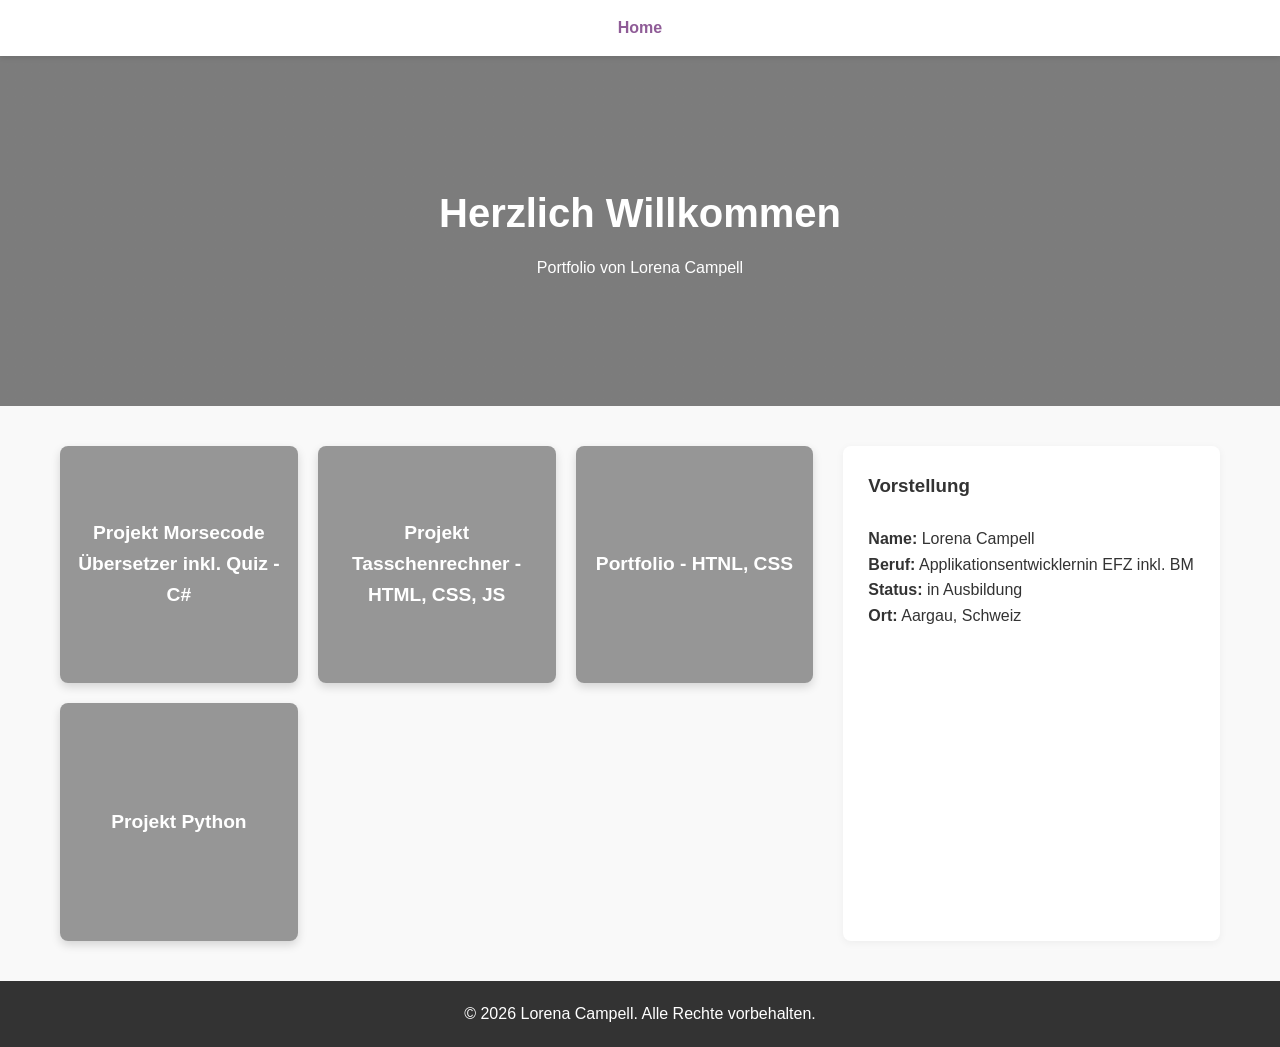
==== index.html @ 9f92cdcc "version 1 beinhaltet folgendes: - Projekt Taschenrechner - Projekt Übersetzer - Projekt Portfolio" ====
<!DOCTYPE html>
<html lang="de">
<head>
    <meta charset="UTF-8">
    <meta name="viewport" content="width=device-width, initial-scale=1.0">
    <title>Meine Bewerbung</title>
    <link rel="stylesheet" href="style.css">
</head>
<body>

    <nav class="main-nav">
        <ul>
            <li><a href="#home" class="active">Home</a></li>
            <!--<li><a href="#projekte">Projekte</a></li>
            <li><a href="#skills">Skills</a></li> 
            <li><a href="#kontakt">Kontakt</a></li>-->
        </ul>
    </nav>

    <header class="hero-header">
        <div class="header-content">
            <h1>Herzlich Willkommen</h1>
            <p>Portfolio von Lorena Campell </p>
        </div>
    </header>

    <main class="main-container">
        
        <section class="grid-section">
            <div class="card-grid">
                <a href="Projekt_Morsecode.html" class="square-card" style="background-image: url('pictures/morsecodeBackground.png');">
                    <span>Projekt Morsecode Übersetzer inkl. Quiz - C#</span>
                </a>
                <a href="Projekt_taschenrechner.html" class="square-card" style="background-image: url('Pictures/Taschenrechner_retroMood.png');">
                    <span>Projekt Tasschenrechner - HTML, CSS, JS</span>
                </a>
                
                <a href="Projekt_Portfolio.html" class="square-card" style="background-image: url('Pictures/portfolio_background.png');">
                    <span>Portfolio - HTNL, CSS</span>
                </a>
                 
                <a href="Projekt Python.html" class="square-card" style="background-image: url('Pictures/python_project.png');">
                    <span>Projekt Python</span>
                </a>
                <!--
                <a href="unterseite6.html" class="square-card" style="background-image: url('https://picsum.photos/400?random=6');">
                    <span>Python Zertifikat</span>
                </a> -->
                
            </div>
        </section>

        <aside class="sidebar">
            <section class="profile-text-box">
                <h3>Vorstellung</h3>
                <br>
                <p><strong>Name:</strong> Lorena Campell</p>                
                <p><strong>Beruf:</strong> Applikationsentwicklernin EFZ inkl. BM</p>
                <p><strong>Status:</strong> in Ausbildung</p>
                <p><strong>Ort:</strong> Aargau, Schweiz</p>
                

            </section>
        </aside>

    </main>

    <footer class="main-footer">
        <p>&copy; 2026 Lorena Campell. Alle Rechte vorbehalten.</p>
    </footer>

</body>
</html>
---- style.css ----
/* Grundlegende Einstellungen */
* {
    margin: 0;
    padding: 0;
    box-sizing: border-box;
}

body {
    font-family: 'Segoe UI', Tahoma, Geneva, Verdana, sans-serif;
    line-height: 1.6;
    color: #333;
    background-color: #f9f9f9;
}

/* Navigation */
.main-nav {
    background-color: #ffffff;
    box-shadow: 0 2px 5px rgba(0,0,0,0.1);
    position: sticky;
    top: 0;
    z-index: 1000;
}

.main-nav ul {
    display: flex;
    justify-content: center;
    list-style: none;
    max-width: 1200px;
    margin: 0 auto;
    padding: 15px 20px;
}

.main-nav li {
    margin: 0 15px;
}

.main-nav a {
    text-decoration: none;
    color: #555;
    font-weight: 600;
    transition: color 0.3s;
}

.main-nav a:hover, .main-nav a.active {
    color: #8f5c97;
}

/*Header */
.hero-header {
    width: 100%;
    height: 350px;
    background: linear-gradient(rgba(0, 0, 0, 0.5), rgba(0, 0, 0, 0.5)), url('Pictures/titel_background.jpg') no-repeat center center/cover;
    display: flex;
    justify-content: center;
    align-items: center;
    color: white;
    text-align: center;
}

.header-content h1 {
    font-size: 2.5rem;
    margin-bottom: 10px;
}

/* Hauptlayout-Container */
.main-container {
    max-width: 1200px;
    margin: 40px auto;
    padding: 0 20px;
    display: grid;
    grid-template-columns: 2fr 1fr; /* 2 Teile für Quadrate, 1 Teil für Sidebar */
    gap: 30px;
}

/* Quadrat-Raster */
.grid-section {
    width: 100%;
}

.card-grid {
    display: grid;
    grid-template-columns: repeat(auto-fit, minmax(220px, 1fr));
    gap: 20px;
}

.square-card {
    aspect-ratio: 1 / 1;
    background-size: cover;
    background-position: center;
    position: relative;
    border-radius: 8px;
    overflow: hidden;
    display: flex;
    justify-content: center;
    align-items: center;
    text-decoration: none;
    box-shadow: 0 4px 10px rgba(0,0,0,0.15);
    transition: transform 0.3s, box-shadow 0.3s;
}

/* overlay-Effekt bei quadraten */
.square-card::before {
    content: '';
    position: absolute;
    top: 0; left: 0; right: 0; bottom: 0;
    background: rgba(0, 0, 0, 0.4);
    transition: background 0.3s;
}

.square-card span {
    position: relative;
    color: white;
    font-size: 1.2rem;
    font-weight: bold;
    z-index: 2;
    text-align: center;
    padding: 10px;
}

/* hover-Effekt d. Quadrate */
.square-card:hover {
    transform: translateY(-5px);
    box-shadow: 0 6px 15px rgba(0,0,0,0.25);
}

.square-card:hover::before {
    background: rgba(0, 0, 0, 0.2);
}

/*Sidebar Aside*/
.sidebar {
    background-color: white;
    padding: 25px;
    border-radius: 8px;
    box-shadow: 0 2px 8px rgba(0,0,0,0.05);
    height: auto; /*nicht ganz sichers*/
}


/*unterseite design */

.project-gallery {
    width: 100%;
}

/*  boxen anordnen */
.large-image-stack {
    display: flex;
    flex-direction: column;
    gap: 30px;
}

.image-box {
    background-color: white;
    padding: 20px;
    border-radius: 8px;
    box-shadow: 0 2px 8px rgba(0,0,0,0.05);
}

/* Bild nutzt die linke seite komplet aus */
.image-box img {
    width: 100%;
    height: auto;
    border-radius: 6px;
    display: block;
}

/* beschriftung unter bildern */
.image-box .caption {
    margin-top: 12px;
    font-size: 0.95rem;
    color: #666;
    font-style: italic;
}


.sidebar ul {
    padding-left: 20px;
    margin: 10px 0;
}

.sidebar li {
    margin-bottom: 5px;
}

.back-button {
    display: inline-block;
    margin-top: 20px;
    text-decoration: none;
    color: #8f5c97;
    font-weight: bold;
    transition: transform 0.2s;
}

.back-button:hover {
    transform: translateX(-4px);
}

/* Footer (bei allen seiten gleich) */
.main-footer {
    background-color: #333;
    color: white;
    text-align: center;
    padding: 20px;
    margin-top: 40px;
}
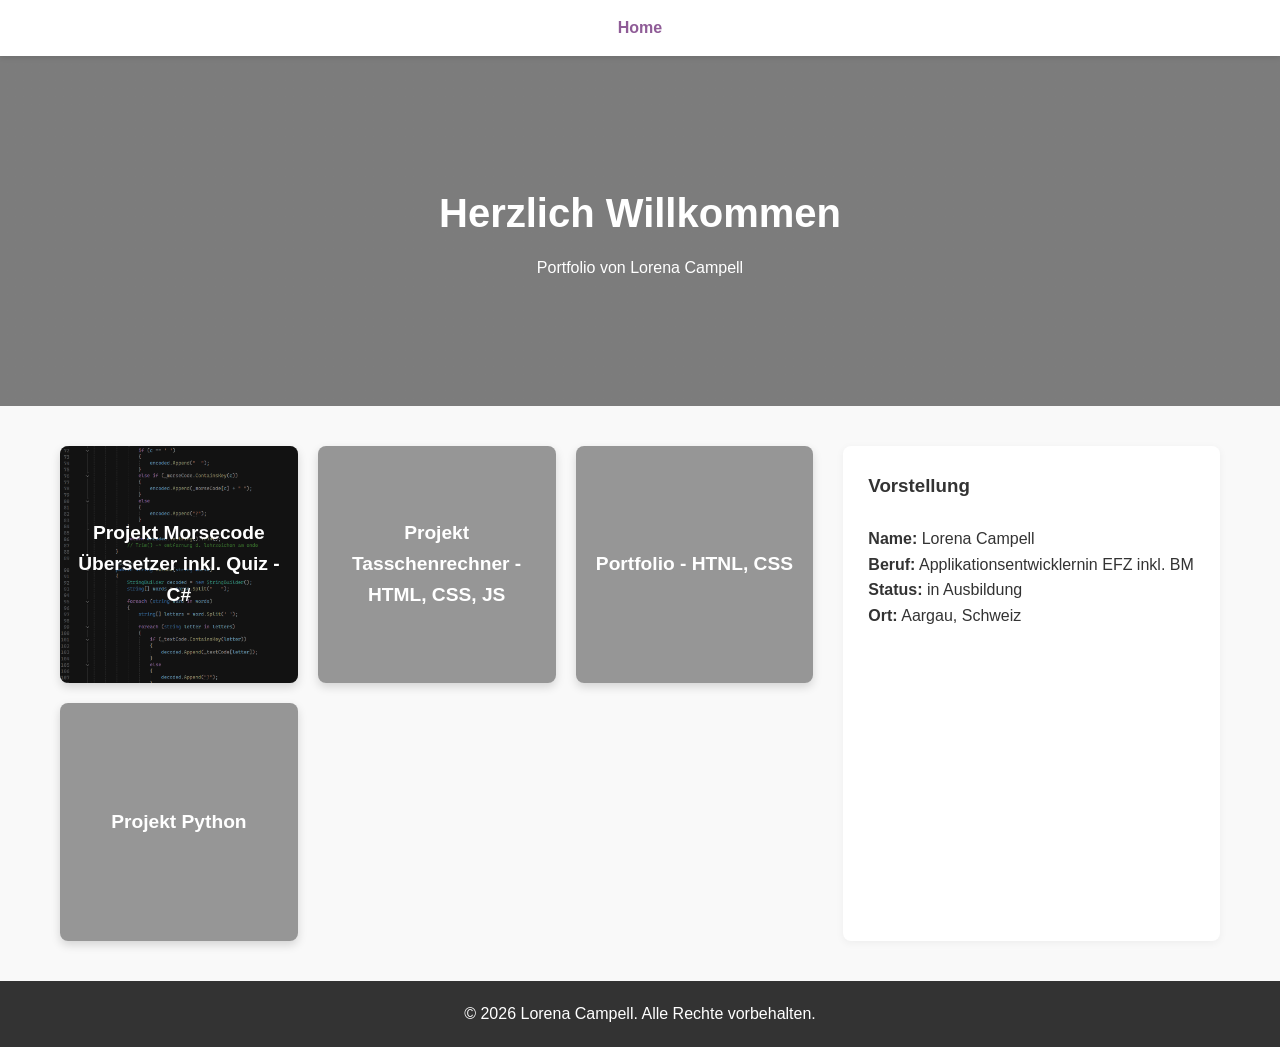
==== commit 37b7a35f: "Fix HTML formatting and update image paths" ====
--- a/index.html
+++ b/index.html
@@ -28,7 +28,7 @@
         
         <section class="grid-section">
             <div class="card-grid">
-                <a href="Projekt_Morsecode.html" class="square-card" style="background-image: url('pictures/morsecodeBackground.png');">
+                <a href="Projekt_Morsecode.html" class="square-card" style="background-image: url('morsecodeBackground.png');">
                     <span>Projekt Morsecode Übersetzer inkl. Quiz - C#</span>
                 </a>
                 <a href="Projekt_taschenrechner.html" class="square-card" style="background-image: url('Pictures/Taschenrechner_retroMood.png');">
@@ -70,4 +70,4 @@
     </footer>
 
 </body>
-</html>+</html>
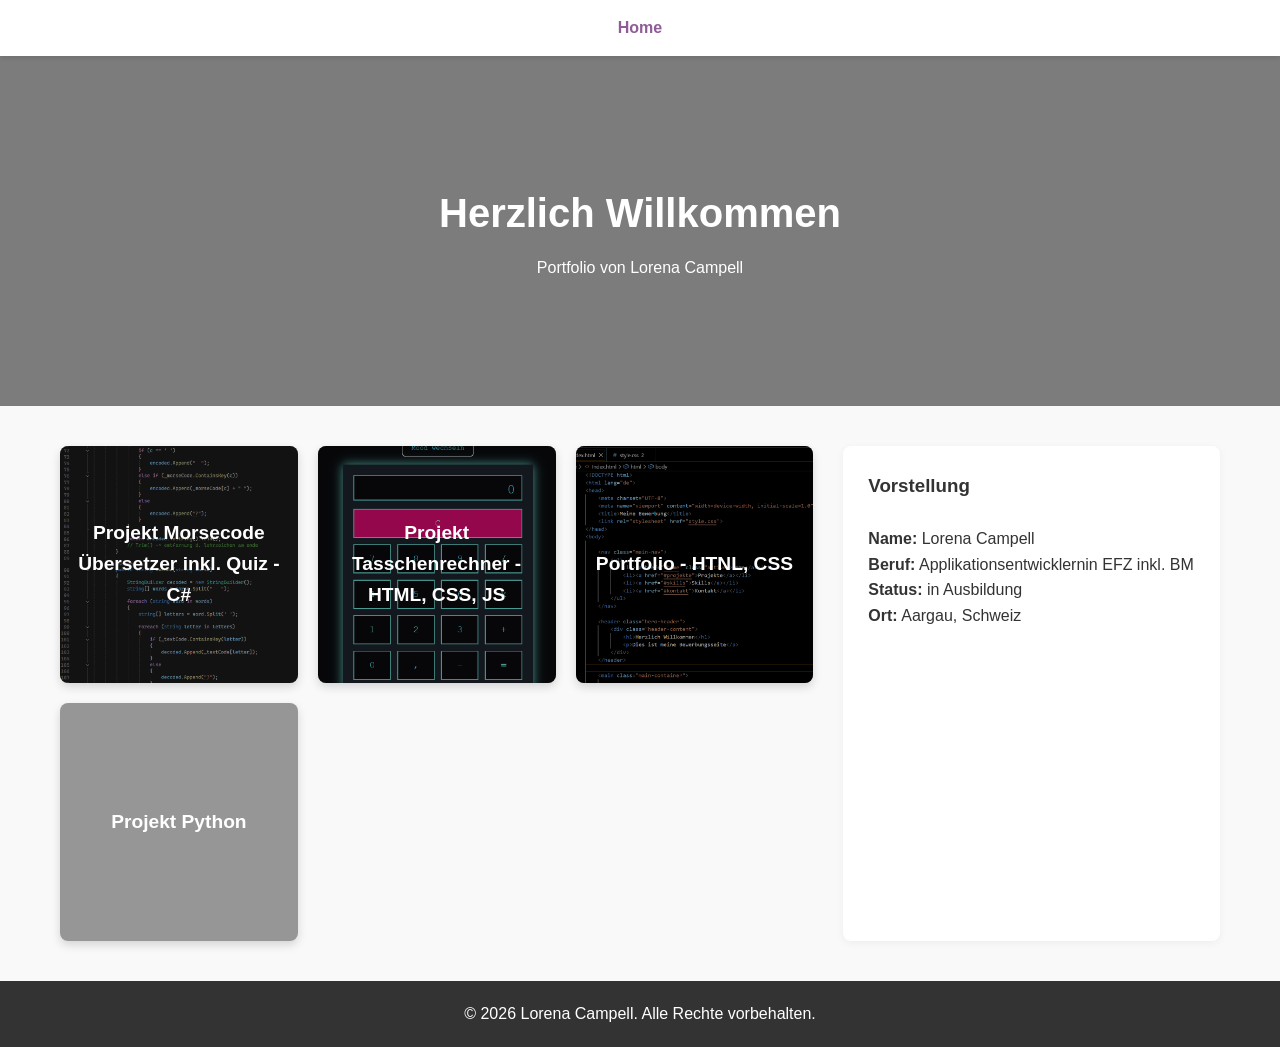
==== commit c5619bf7: "Fix HTML formatting and update project links" ====
--- a/index.html
+++ b/index.html
@@ -31,15 +31,15 @@
                 <a href="Projekt_Morsecode.html" class="square-card" style="background-image: url('morsecodeBackground.png');">
                     <span>Projekt Morsecode Übersetzer inkl. Quiz - C#</span>
                 </a>
-                <a href="Projekt_taschenrechner.html" class="square-card" style="background-image: url('Pictures/Taschenrechner_retroMood.png');">
+                <a href="Projekt_taschenrechner.html" class="square-card" style="background-image: url('Taschenrechner_retroMood.png');">
                     <span>Projekt Tasschenrechner - HTML, CSS, JS</span>
                 </a>
                 
-                <a href="Projekt_Portfolio.html" class="square-card" style="background-image: url('Pictures/portfolio_background.png');">
+                <a href="Projekt_Portfolio.html" class="square-card" style="background-image: url('portfolio_background.png');">
                     <span>Portfolio - HTNL, CSS</span>
                 </a>
                  
-                <a href="Projekt Python.html" class="square-card" style="background-image: url('Pictures/python_project.png');">
+                <a href="Projekt Python.html" class="square-card" style="background-image: url('python_project.png');">
                     <span>Projekt Python</span>
                 </a>
                 <!--
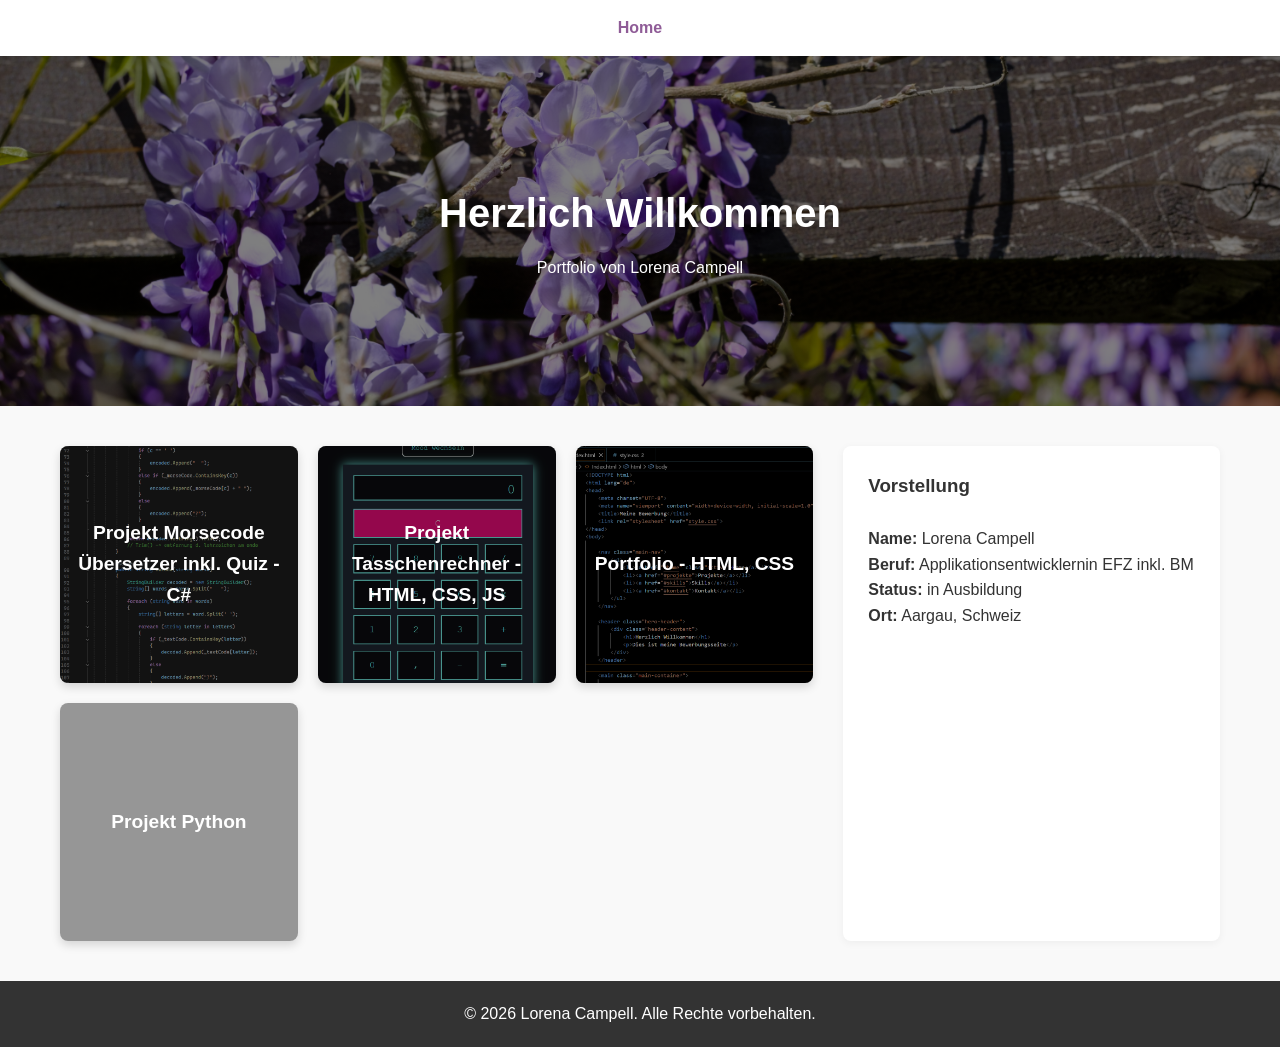
==== commit a3d596af: "Update index.html" ====
--- a/index.html
+++ b/index.html
@@ -36,7 +36,7 @@
                 </a>
                 
                 <a href="Projekt_Portfolio.html" class="square-card" style="background-image: url('portfolio_background.png');">
-                    <span>Portfolio - HTNL, CSS</span>
+                    <span>Portfolio - HTML, CSS</span>
                 </a>
                  
                 <a href="Projekt Python.html" class="square-card" style="background-image: url('python_project.png');">
--- a/style.css
+++ b/style.css
@@ -49,7 +49,7 @@
 .hero-header {
     width: 100%;
     height: 350px;
-    background: linear-gradient(rgba(0, 0, 0, 0.5), rgba(0, 0, 0, 0.5)), url('Pictures/titel_background.jpg') no-repeat center center/cover;
+    background: linear-gradient(rgba(0, 0, 0, 0.5), rgba(0, 0, 0, 0.5)), url('titel_background.jpg') no-repeat center center/cover;
     display: flex;
     justify-content: center;
     align-items: center;
@@ -203,4 +203,4 @@
     text-align: center;
     padding: 20px;
     margin-top: 40px;
-}+}
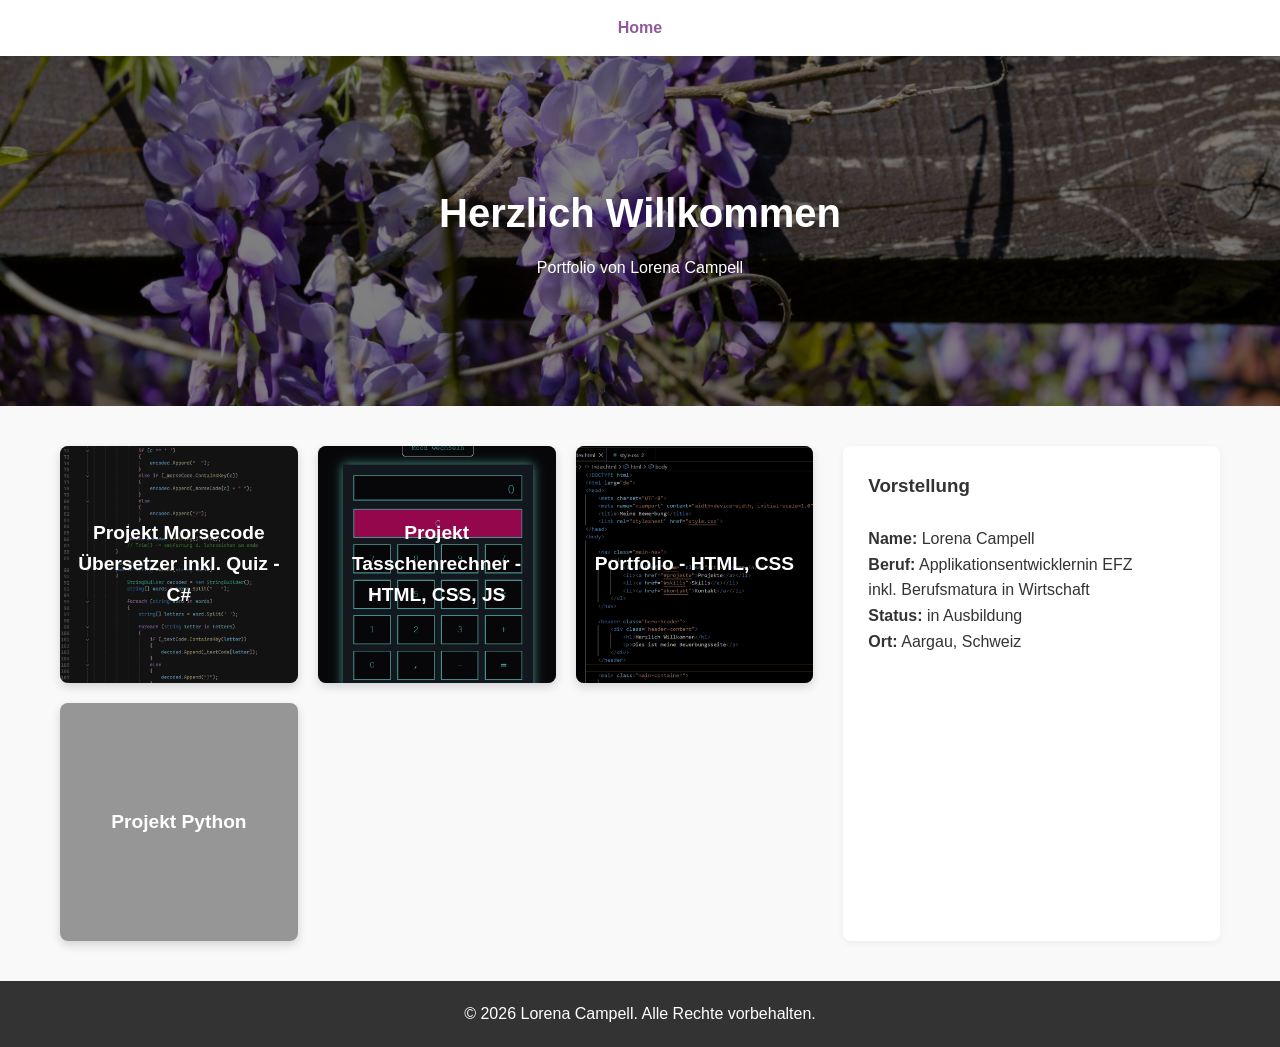
==== commit fbde679a: "Revise profile details and fix typos in index.html Updated profile information and corrected minor t" ====
--- a/index.html
+++ b/index.html
@@ -55,7 +55,7 @@
                 <h3>Vorstellung</h3>
                 <br>
                 <p><strong>Name:</strong> Lorena Campell</p>                
-                <p><strong>Beruf:</strong> Applikationsentwicklernin EFZ inkl. BM</p>
+                <p><strong>Beruf:</strong> Applikationsentwicklernin EFZ <br> inkl. Berufsmatura in Wirtschaft</p>
                 <p><strong>Status:</strong> in Ausbildung</p>
                 <p><strong>Ort:</strong> Aargau, Schweiz</p>
                 
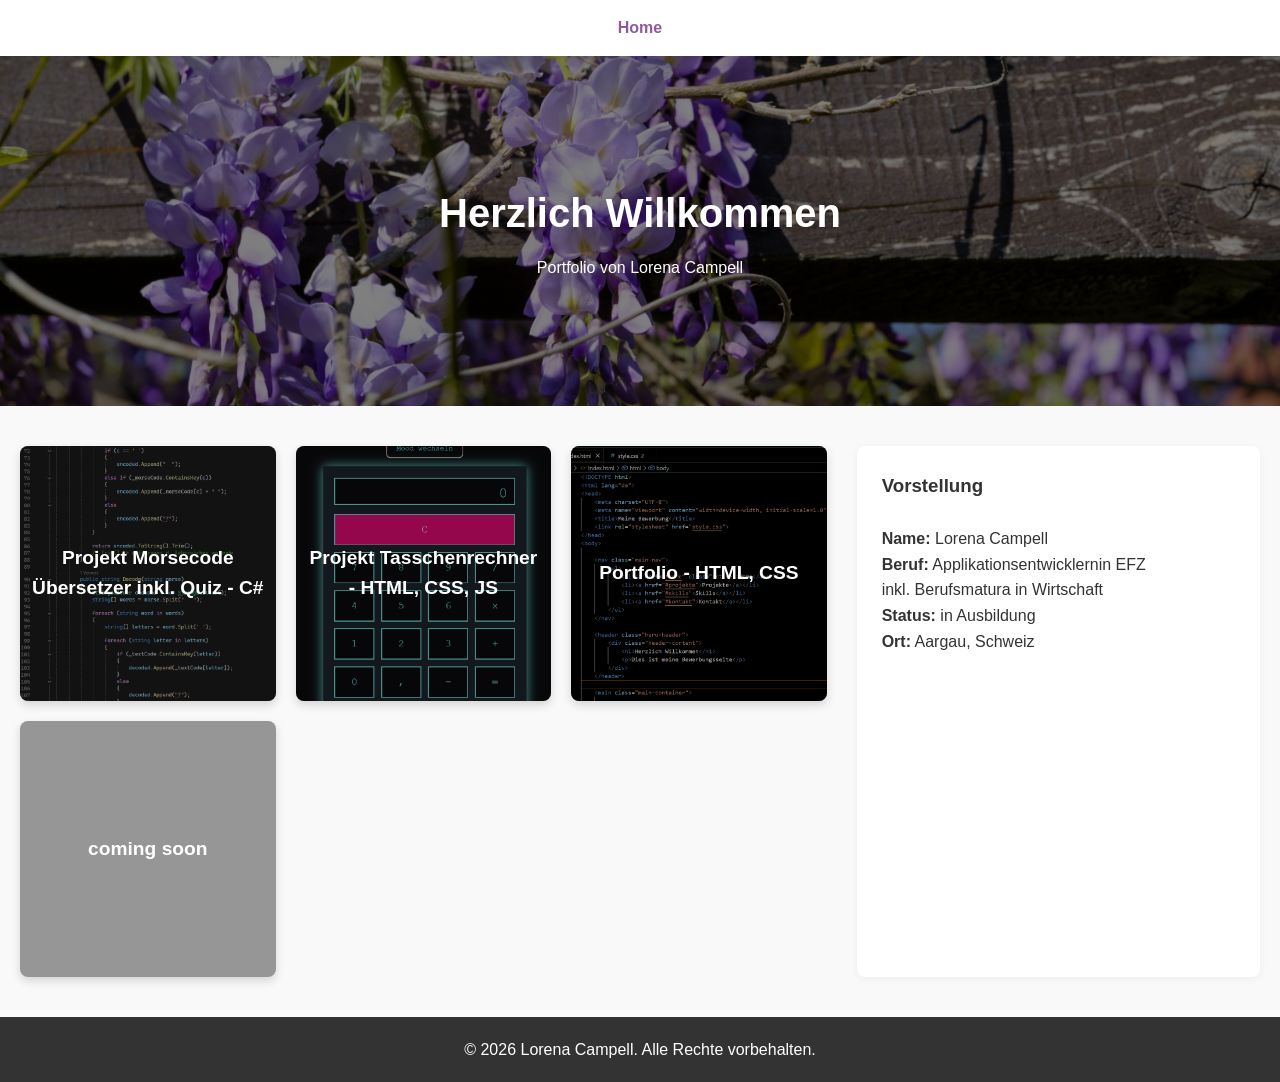
==== commit d6a88567: "Update index.html" ====
--- a/index.html
+++ b/index.html
@@ -40,7 +40,7 @@
                 </a>
                  
                 <a href="Projekt Python.html" class="square-card" style="background-image: url('python_project.png');">
-                    <span>Projekt Python</span>
+                    <span> coming soon </span>
                 </a>
                 <!--
                 <a href="unterseite6.html" class="square-card" style="background-image: url('https://picsum.photos/400?random=6');">
--- a/style.css
+++ b/style.css
@@ -64,7 +64,7 @@
 
 /* Hauptlayout-Container */
 .main-container {
-    max-width: 1200px;
+    /*max-width: 1200px;*/ width: 100%;
     margin: 40px auto;
     padding: 0 20px;
     display: grid;
@@ -204,3 +204,57 @@
     padding: 20px;
     margin-top: 40px;
 }
+
+
+/*änderung für handy layout -> responsiv*/
+/*im main-container ebefalls en änderig -> ev rückgängig mache*/
+
+@media screen and (max-width: 600px) {
+    body {
+        overflow-x: hidden;
+    }
+
+    .main-container {
+        display: flex;
+        flex-direction: column;
+        width: 100%;
+        padding: 15px;
+        margin: 0;
+        gap: 20px;
+    }
+
+    .card-grid {
+        display: grid;
+        grid-template-columns: 1fr;
+        width: 100%;
+    }
+
+    .square-card {
+        width: 100%;
+        height: auto;
+    }
+/*
+
+                            ╱|、
+                          (˚ˎ 。7      cat because CUTE 
+                           |、˜〵          
+                          じしˍ,)ノ
+    
+    */
+
+    .sidebar {
+        width: 100%;
+        order: 2;
+    }
+
+    .main-nav ul {
+        flex-direction: column;
+        align-items: center;
+    }
+
+    .hero-header img {
+        width: 100%;
+        height: auto;
+    }
+
+}
